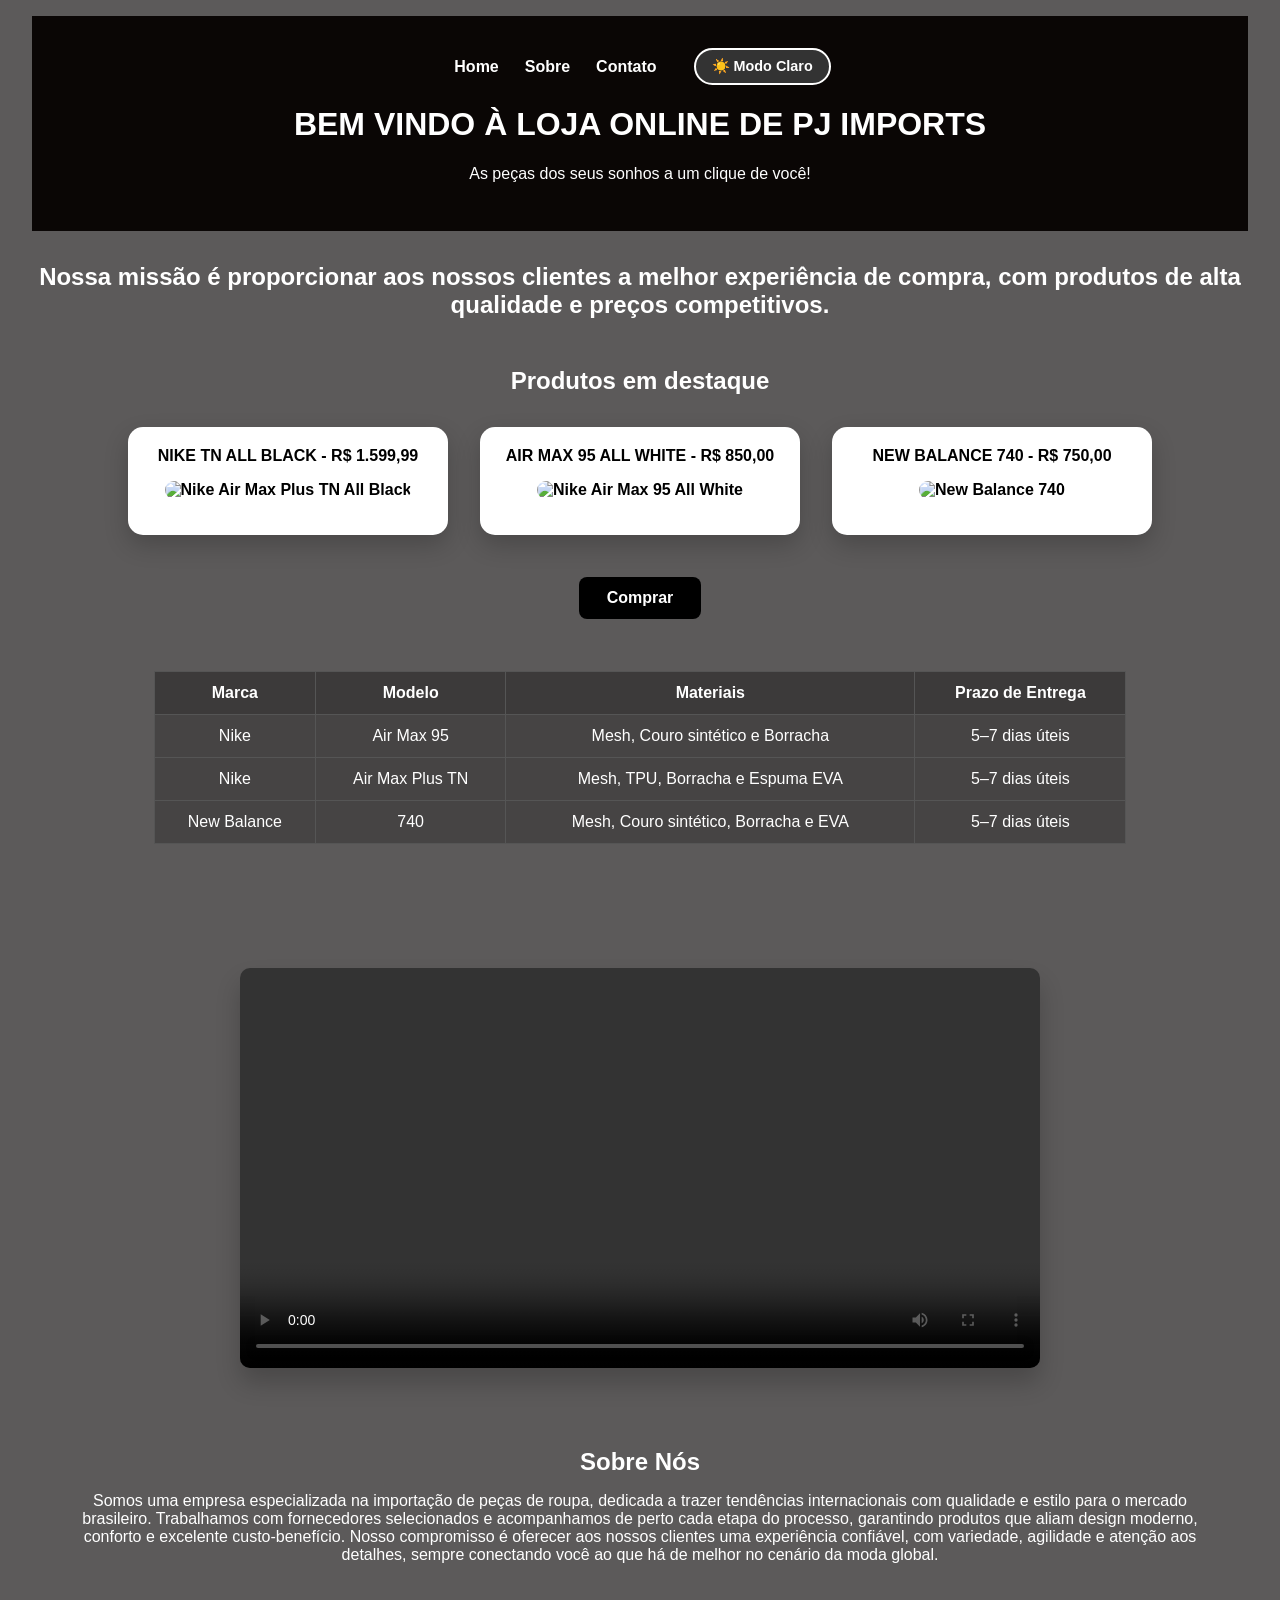
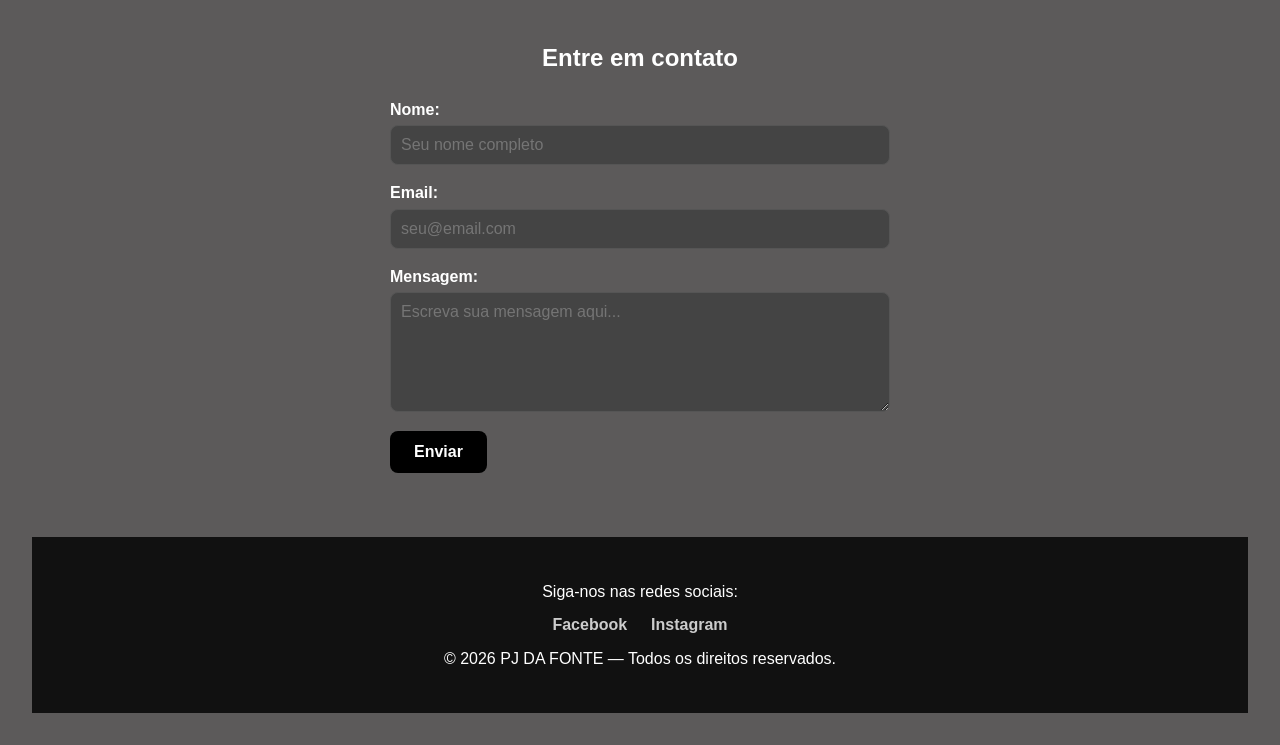
==== index.html @ 1fb5825f "Add files via upload" ====
<!DOCTYPE html>
<html lang="pt-BR">
<head>
    <meta charset="UTF-8">
    <meta name="viewport" content="width=device-width, initial-scale=1.0">
    <link rel="stylesheet" href="stylems.css">
    <title>Loja Online - PJ Imports</title>
</head>

<body>

    <!-- ========== HEADER ========== -->
    <section>
        <header>
            <nav>
                <ul>
                    <li><a href="#home">Home</a></li>
                    <li><a href="#sobre-nos">Sobre</a></li>
                    <li><a href="#contato">Contato</a></li>
                </ul>
                <!-- FUNCIONALIDADE 1: Botão de modo claro/escuro -->
                <button id="toggle-tema">☀️ Modo Claro</button>
            </nav>
            <h1><strong>BEM VINDO À LOJA ONLINE DE PJ IMPORTS</strong></h1>
            <p>As peças dos seus sonhos a um clique de você!</p>
        </header>
    </section>

    <!-- ========== MISSÃO ========== -->
    <section>
        <h2>Nossa missão é proporcionar aos nossos clientes a melhor experiência de compra, com produtos de alta qualidade e preços competitivos.</h2>
    </section>

    <!-- ========== PRODUTOS ========== -->
    <main>
        <h2>Produtos em destaque</h2>

        <ul>
            <li>
                <div class="card">
                    <button>
                        <a href="https://www.nike.com/br/t/air-max-plus-masculino-shoe-KkLcGR/CZ5591-001">
                            NIKE TN ALL BLACK - R$ 1.599,99
                            <p><img src="https://i.pinimg.com/originals/c5/24/10/c52410e092685084bc160514420f9368.png"
                                alt="Nike Air Max Plus TN All Black" width="300"></p>
                        </a>
                    </button>
                </div>
            </li>
            <li>
                <div class="card">
                    <button>
                        <a href="https://www.nike.com/br/t/air-max-95-masculino-shoe-7c8200-001">
                            AIR MAX 95 ALL WHITE - R$ 850,00
                            <p><img src="https://static.nike.com/a/images/w_1280,q_auto,f_auto/qaitk2ovroff1qs9kxh1/nike-air-max-95-premium-summit-white-release-date.jpg"
                                alt="Nike Air Max 95 All White" width="300"></p>
                        </a>
                    </button>
                </div>
            </li>
            <li>
                <div class="card">
                    <button>
                        <a href="https://www.newbalance.com.br/tenis-new-balance-740-unisex-1357241/p">
                            NEW BALANCE 740 - R$ 750,00
                            <p><img src="https://2app.kicksonfire.com/kofapp/upload/events_master_images/ipad_new-balance-740-white-silver.png"
                                alt="New Balance 740" width="300"></p>
                        </a>
                    </button>
                </div>
            </li>
        </ul>

        <button class="btn-comprar">Comprar</button>

        <!-- ========== TABELA ========== -->
        <div class="card2">
            <table border="1">
                <thead>
                    <tr>
                        <th>Marca</th>
                        <th>Modelo</th>
                        <th>Materiais</th>
                        <th>Prazo de Entrega</th>
                    </tr>
                </thead>
                <tbody>
                    <tr>
                        <td>Nike</td>
                        <td>Air Max 95</td>
                        <td>Mesh, Couro sintético e Borracha</td>
                        <td>5–7 dias úteis</td>
                    </tr>
                    <tr>
                        <td>Nike</td>
                        <td>Air Max Plus TN</td>
                        <td>Mesh, TPU, Borracha e Espuma EVA</td>
                        <td>5–7 dias úteis</td>
                    </tr>
                    <tr>
                        <td>New Balance</td>
                        <td>740</td>
                        <td>Mesh, Couro sintético, Borracha e EVA</td>
                        <td>5–7 dias úteis</td>
                    </tr>
                </tbody>
            </table>
        </div>

        <!-- ========== VÍDEO ========== -->
        <video controls loop>
            <source src="./videosynaworld.mp4" type="video/mp4">
            <track kind="subtitles" src="./videoplayback (1).mp4.vtt" srclang="pt-BR" label="Português">
        </video>

        <!-- ========== SOBRE NÓS ========== -->
        <section id="sobre-nos">
            <h2>Sobre Nós</h2>
            <p>Somos uma empresa especializada na importação de peças de roupa, dedicada a trazer tendências internacionais com qualidade e estilo para o mercado brasileiro. Trabalhamos com fornecedores selecionados e acompanhamos de perto cada etapa do processo, garantindo produtos que aliam design moderno, conforto e excelente custo-benefício. Nosso compromisso é oferecer aos nossos clientes uma experiência confiável, com variedade, agilidade e atenção aos detalhes, sempre conectando você ao que há de melhor no cenário da moda global.</p>
        </section>

        <!-- ========== CONTATO ========== -->
        <section id="contato">
            <h2>Entre em contato</h2>

            <!-- FUNCIONALIDADE 2: Formulário com validação JavaScript -->
            <form id="formulario-contato">

                <label for="nome">Nome:</label>
                <input type="text" id="nome" name="nome" placeholder="Seu nome completo">
                <span id="erro-nome" class="erro-campo"></span>

                <label for="email">Email:</label>
                <input type="email" id="email" name="email" placeholder="seu@email.com">
                <span id="erro-email" class="erro-campo"></span>

                <label for="mensagem">Mensagem:</label>
                <textarea id="mensagem" name="mensagem" placeholder="Escreva sua mensagem aqui..."></textarea>
                <span id="erro-mensagem" class="erro-campo"></span>

                <button type="submit">Enviar</button>
            </form>

            <!-- Mensagem exibida após envio bem-sucedido -->
            <div id="mensagem-sucesso">
                ✅ Mensagem enviada com sucesso! Em breve entraremos em contato.
            </div>
        </section>

        <!-- ========== FOOTER ========== -->
        <footer>
            <p>Siga-nos nas redes sociais:</p>
            <ul>
                <li><a href="#">Facebook</a></li>
                <li><a href="#">Instagram</a></li>
            </ul>
            <p>&copy; 2026 PJ DA FONTE — Todos os direitos reservados.</p>
        </footer>

    </main>

    <!-- Script carregado no final do body para garantir que o DOM já está pronto -->
    <script src="script.js"></script>

</body>
</html>
---- stylems.css ----
/* ========================================
   RESET & BASE
   ======================================== */
* {
    box-sizing: border-box;
    margin: 0;
    padding: 0;
}

/* ========================================
   MODO ESCURO (padrão do projeto)
   ======================================== */
body {
    background-color: rgb(92, 90, 90);
    color: white;
    font-family: "Changa One", sans-serif;
    background-size: cover;
    background-repeat: no-repeat;
    min-height: 100vh;
    background-position: center center;
    transition: background-color 0.4s, color 0.4s;
}

/* ========================================
   FUNCIONALIDADE 1: MODO CLARO
   Todas as regras abaixo sobrescrevem o
   modo escuro quando a classe é ativada
   pelo JavaScript.
   ======================================== */
body.modo-claro {
    background-color: #f5f5f5;
    color: #111;
}

body.modo-claro header {
    background-color: #222;
}

body.modo-claro section h2 {
    color: #111;
}

body.modo-claro th {
    background-color: #ccc;
    color: #111;
}

body.modo-claro td {
    color: #111;
    background-color: #fff;
}

body.modo-claro footer {
    background-color: #222;
    color: #fff;
}

body.modo-claro .card2 {
    background-color: #e0e0e0;
}

body.modo-claro form label {
    color: #111;
}

body.modo-claro form input,
body.modo-claro form textarea {
    background-color: #fff;
    color: #111;
    border: 1px solid #999;
}

/* ========================================
   HEADER & NAV
   ======================================== */
header {
    background-color: rgb(10, 6, 5);
    text-align: center;
    padding: 2rem;
}

nav {
    display: flex;
    justify-content: center;
    align-items: center;
    gap: 2rem;
    flex-wrap: wrap;
    margin-bottom: 1rem;
}

nav ul {
    display: flex;
    list-style: none;
    gap: 1rem;
    flex-wrap: wrap;
    margin: 0;
    padding: 0;
}

nav a {
    padding: 5px;
    color: white;
    text-decoration: none;
}

/* Botão de alternância de tema (modo claro/escuro) */
#toggle-tema {
    background-color: #333;
    color: white;
    border: 2px solid white;
    padding: 8px 16px;
    border-radius: 20px;
    cursor: pointer;
    font-size: 0.9rem;
    font-weight: bold;
    transition: background-color 0.3s, color 0.3s;
}

#toggle-tema:hover {
    background-color: white;
    color: black;
}

/* ========================================
   TIPOGRAFIA
   ======================================== */
h1 {
    font-size: 2em;
    font-weight: bold;
    margin: 0.67em 0;
}

p {
    margin: 1em 0;
}

section {
    text-align: center;
    padding: 1rem 2rem;
}

/* ========================================
   MAIN LAYOUT
   ======================================== */
main {
    display: flex;
    flex-direction: column;
    justify-content: center;
    flex-wrap: wrap;
    padding: 2rem;
    gap: 2rem;
    text-align: center;
}

/* ========================================
   CARDS DE PRODUTOS
   ======================================== */
ul {
    display: flex;
    justify-content: center;
    flex-wrap: wrap;
    list-style: none;
    padding: 0;
    margin: 0;
    gap: 2rem;
}

li {
    display: list-item;
}

.card {
    background-color: white;
    width: 320px;
    box-shadow: rgba(0, 0, 0, 0.2) 0px 10px 25px;
    text-align: center;
    display: flex;
    flex-direction: column;
    align-items: center;
    border-radius: 15px;
    padding: 20px;
    transition: transform 0.4s;
}

.card:hover {
    transform: scale(1.05);
}

.card img {
    border-radius: 12px;
    width: 100%;
    max-width: 280px;
    height: auto;
}

a {
    color: black;
    font-size: 1rem;
    text-decoration: none;
    font-weight: bold;
}

/* ========================================
   BOTÃO COMPRAR
   ======================================== */
.btn-comprar {
    background-color: black;
    color: white;
    cursor: pointer;
    margin-top: 10px;
    font-weight: bold;
    padding: 12px 28px;
    border-radius: 8px;
    font-size: 1rem;
    border: none;
    transition: background-color 0.4s, color 0.4s;
    align-self: center;
}

.btn-comprar:hover {
    background-color: white;
    color: black;
}

button {
    background: none;
    border: none;
    padding: 0;
    font-family: inherit;
    font-size: inherit;
    cursor: pointer;
}

/* ========================================
   TABELA
   ======================================== */
.card2 {
    overflow-x: auto;
}

table {
    width: 80%;
    border-collapse: collapse;
    text-align: center;
    margin: 20px auto;
}

th, td {
    border: 1px solid #555;
    padding: 12px;
    text-align: center;
}

th {
    background-color: rgb(60, 58, 58);
    color: white;
}

td {
    background-color: rgb(70, 68, 68);
    color: white;
}

/* ========================================
   VÍDEO
   ======================================== */
main video {
    border-radius: 10px;
    box-shadow: rgba(0, 0, 0, 0.2) 0px 15px 25px;
    margin: 0 auto 2rem auto;
    width: 100%;
    max-width: 800px;
    height: auto;
}

/* ========================================
   FORMULÁRIO DE CONTATO
   ========================================
   FUNCIONALIDADE 2: Estilos para validação
   e mensagem de sucesso.
   ======================================== */
form {
    display: flex;
    flex-direction: column;
    max-width: 500px;
    margin: 1rem auto;
    gap: 0.4rem;
    text-align: left;
}

form label {
    font-weight: bold;
    margin-top: 0.8rem;
    color: white;
}

form input,
form textarea {
    padding: 10px;
    border-radius: 8px;
    border: 1px solid #555;
    background-color: #444;
    color: white;
    font-size: 1rem;
    font-family: inherit;
    transition: border-color 0.3s;
}

form input:focus,
form textarea:focus {
    outline: none;
    border-color: #aaa;
}

form textarea {
    min-height: 120px;
    resize: vertical;
}

/* Mensagens de erro individuais por campo */
.erro-campo {
    color: #ff6b6b;
    font-size: 0.85rem;
    display: none;
    margin-top: 2px;
}

/* Mensagem de sucesso após envio */
#mensagem-sucesso {
    display: none;
    background-color: #1e7e34;
    color: white;
    padding: 14px 20px;
    border-radius: 10px;
    margin: 1rem auto;
    max-width: 500px;
    font-size: 1rem;
    font-weight: bold;
    text-align: center;
}

form button[type="submit"] {
    background-color: black;
    color: white;
    cursor: pointer;
    margin-top: 12px;
    padding: 12px 24px;
    border-radius: 8px;
    font-size: 1rem;
    font-weight: bold;
    border: none;
    transition: background-color 0.3s, color 0.3s;
    align-self: flex-start;
}

form button[type="submit"]:hover {
    background-color: white;
    color: black;
}

/* ========================================
   FOOTER
   ======================================== */
footer {
    background-color: #111;
    color: #fff;
    text-align: center;
    padding: 30px 20px;
    font-family: Arial, sans-serif;
}

footer p {
    margin-bottom: 15px;
    font-size: 16px;
}

footer ul {
    display: flex;
    justify-content: center;
    gap: 1.5rem;
    list-style: none;
    margin-bottom: 15px;
}

footer ul li a {
    color: #ccc;
    text-decoration: none;
    font-size: 1rem;
}

footer ul li a:hover {
    color: white;
}
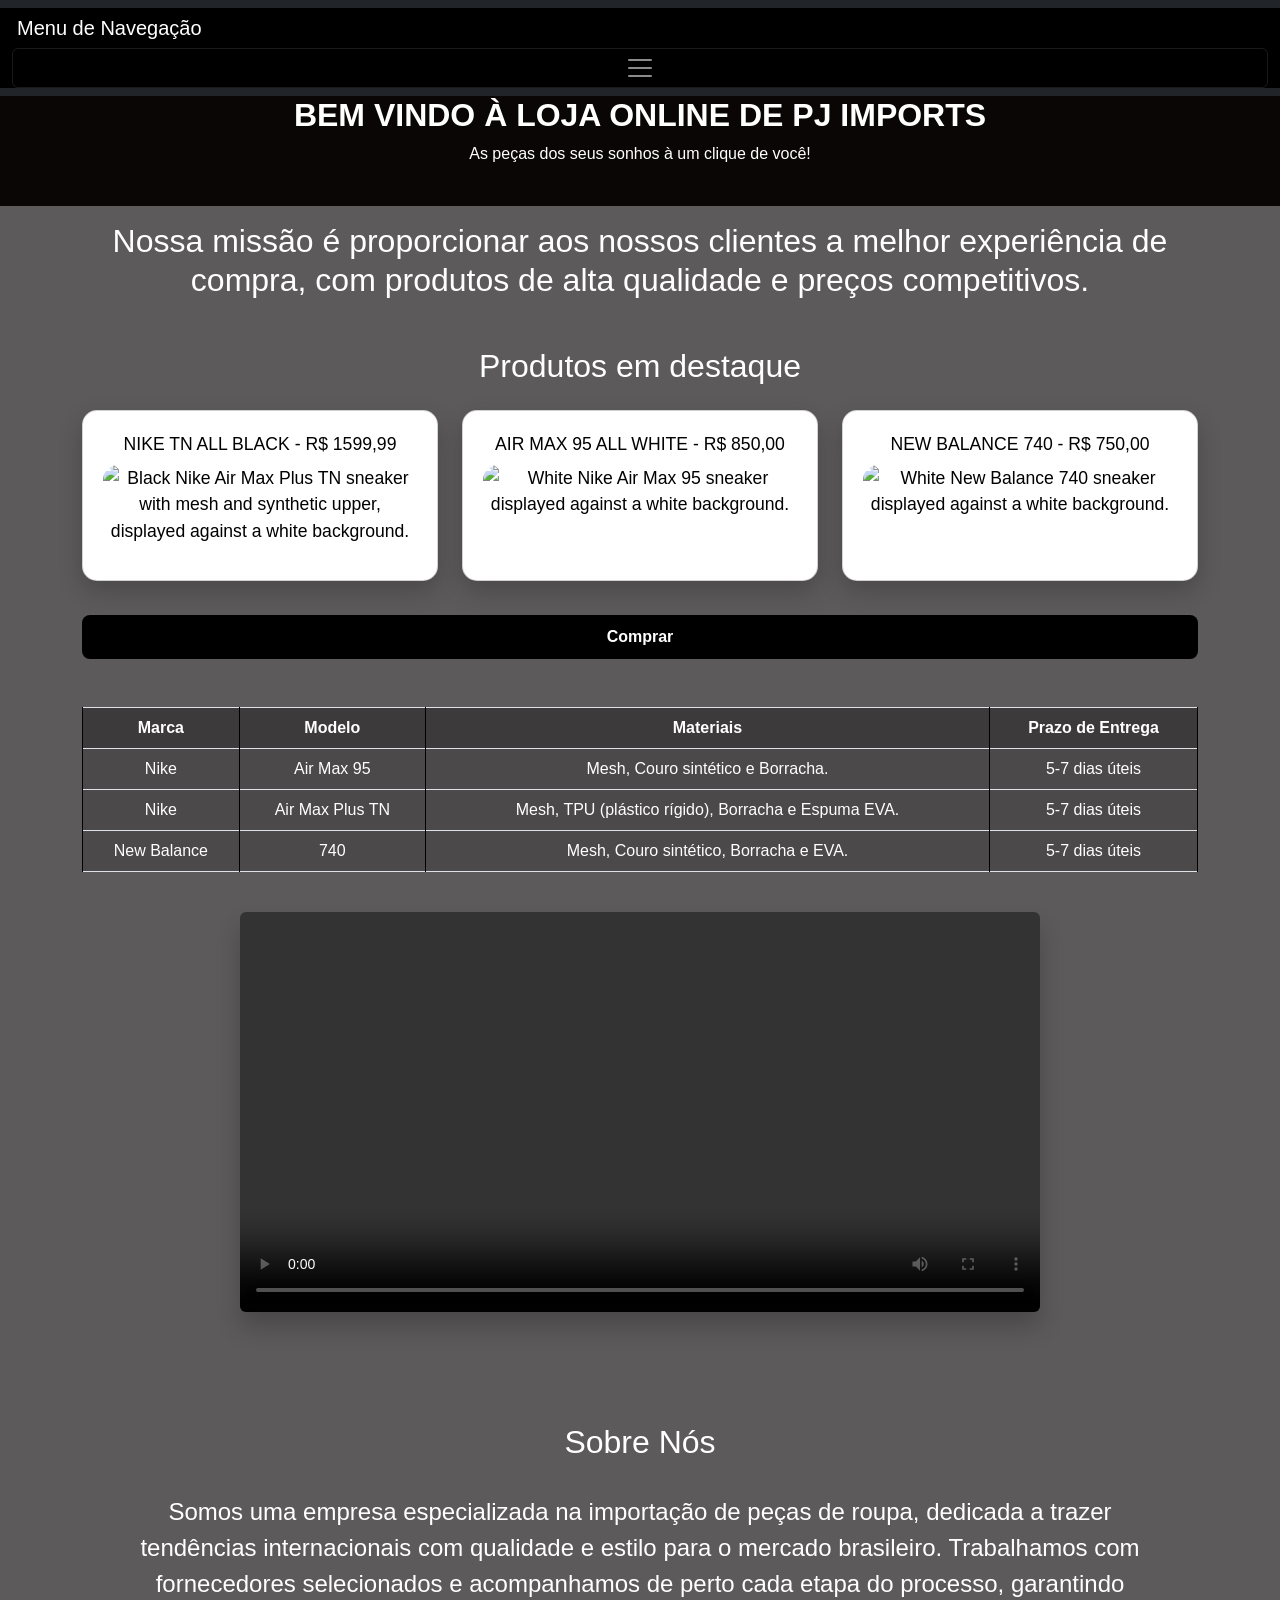
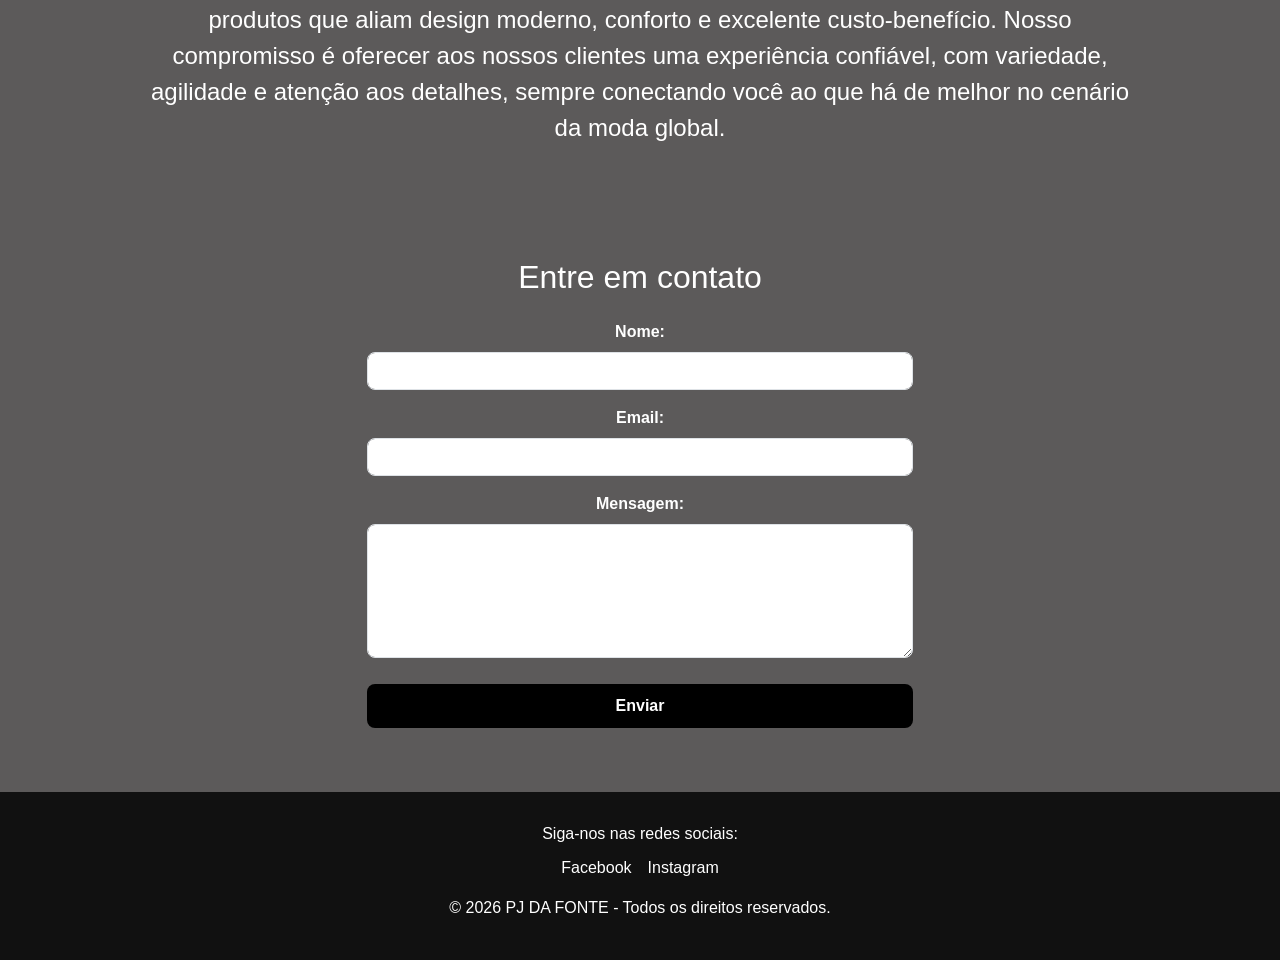
==== commit e4c80973: "Update index.html" ====
--- a/index.html
+++ b/index.html
@@ -3,79 +3,118 @@
 <head>
     <meta charset="UTF-8">
     <meta name="viewport" content="width=device-width, initial-scale=1.0">
+    <link href="https://cdn.jsdelivr.net/npm/bootstrap@5.3.8/dist/css/bootstrap.min.css" rel="stylesheet" integrity="sha384-sRIl4kxILFvY47J16cr9ZwB07vP4J8+LH7qKQnuqkuIAvNWLzeN8tE5YBujZqJLB" crossorigin="anonymous">
     <link rel="stylesheet" href="stylems.css">
-    <title>Loja Online - PJ Imports</title>
+    <title>Loja online de PJ IMPORTS</title>
 </head>
+ 
+<body>
+      <header class="text-center pt-5 mt-4">
+        <div class="container py-4">
+            <h1><strong>BEM VINDO À LOJA ONLINE DE PJ IMPORTS</strong></h1>
+            <p>As peças dos seus sonhos à um clique de você!</p>
+        </div>
+    </header>
 
-<body>
-
-    <!-- ========== HEADER ========== -->
-    <section>
-        <header>
-            <nav>
-                <ul>
-                    <li><a href="#home">Home</a></li>
-                    <li><a href="#sobre-nos">Sobre</a></li>
-                    <li><a href="#contato">Contato</a></li>
-                </ul>
-                <!-- FUNCIONALIDADE 1: Botão de modo claro/escuro -->
-                <button id="toggle-tema">☀️ Modo Claro</button>
-            </nav>
-            <h1><strong>BEM VINDO À LOJA ONLINE DE PJ IMPORTS</strong></h1>
-            <p>As peças dos seus sonhos a um clique de você!</p>
-        </header>
+    <nav class="navbar navbar-dark bg-dark fixed-top">
+        <div class="container-fluid">
+            <a class="navbar-brand">Menu de Navegação</a>
+            <button class="navbar-toggler" type="button" data-bs-toggle="offcanvas" data-bs-target="#offcanvasDarkNavbar" aria-controls="offcanvasDarkNavbar" aria-label="Toggle navigation">
+                <span class="navbar-toggler-icon"></span>
+            </button>
+            <div class="offcanvas offcanvas-end text-bg-dark" tabindex="-1" id="offcanvasDarkNavbar" aria-labelledby="offcanvasDarkNavbarLabel">
+                <div class="offcanvas-header">
+                    <h5 class="offcanvas-title" id="offcanvasDarkNavbarLabel">Menu</h5>
+                    <button type="button" class="btn-close btn-close-white" data-bs-dismiss="offcanvas" aria-label="Close"></button>
+                </div>
+                <div class="offcanvas-body">
+                    <ul class="navbar-nav justify-content-end flex-grow-1 pe-3">
+                        <li class="nav-item">
+                            <a class="nav-link active" aria-current="page" href="#">Home</a>
+                        </li>
+                        <li class="nav-item">
+                            <a class="nav-link" href="#sobre-nos">Sobre</a>
+                        </li>
+                        <li class="nav-item dropdown">
+                            <a class="nav-link dropdown-toggle" href="#" role="button" data-bs-toggle="dropdown" aria-expanded="false">
+                                Mais
+                            </a>
+                            <ul class="dropdown-menu dropdown-menu-dark">
+                                <li><a class="dropdown-item" href="#contato">Contato</a></li>
+                                <li><hr class="dropdown-divider"></li>
+                                <li><a class="dropdown-item" href="#redes">Redes Sociais</a></li>
+                            </ul>
+                        </li>
+                    </ul>
+                    <form class="d-flex mt-3" role="search">
+                        <input class="form-control me-2" type="search" placeholder="Search" aria-label="Search">
+                        <button class="btn btn-success" type="submit">Pesquisar</button>
+                    </form>
+                    <button id="theme-toggle" class="btn btn-outline-light mt-3">☀️ Modo Claro</button>
+                </div>
+            </div>
+        </div>
+    </nav>
+ 
+    <section class="text-center py-3">
+        <div class="container">
+            <h2>Nossa missão é proporcionar aos nossos clientes a melhor experiência de compra, com produtos de alta qualidade e preços competitivos.</h2>
+        </div>
     </section>
 
-    <!-- ========== MISSÃO ========== -->
-    <section>
-        <h2>Nossa missão é proporcionar aos nossos clientes a melhor experiência de compra, com produtos de alta qualidade e preços competitivos.</h2>
-    </section>
-
-    <!-- ========== PRODUTOS ========== -->
-    <main>
-        <h2>Produtos em destaque</h2>
-
-        <ul>
-            <li>
-                <div class="card">
-                    <button>
+    <main class="container py-4">
+ 
+        <h2 class="text-center mb-4">Produtos em destaque</h2>
+ 
+        <div class="row row-cols-1 row-cols-md-2 row-cols-lg-3 g-4 justify-content-center">
+ 
+            <div class="col">
+                <div class="card h-100 text-center">
+                    <div class="card-body">
                         <a href="https://www.nike.com/br/t/air-max-plus-masculino-shoe-KkLcGR/CZ5591-001">
-                            NIKE TN ALL BLACK - R$ 1.599,99
-                            <p><img src="https://i.pinimg.com/originals/c5/24/10/c52410e092685084bc160514420f9368.png"
-                                alt="Nike Air Max Plus TN All Black" width="300"></p>
+                            NIKE TN ALL BLACK - R$ 1599,99
+                            <p class="mt-2">
+                                <img class="img-fluid" src="https://i.pinimg.com/originals/c5/24/10/c52410e092685084bc160514420f9368.png" alt="Black Nike Air Max Plus TN sneaker with mesh and synthetic upper, displayed against a white background.">
+                            </p>
                         </a>
-                    </button>
-                </div>
-            </li>
-            <li>
-                <div class="card">
-                    <button>
+                    </div>
+                </div>
+            </div>
+ 
+            <div class="col">
+                <div class="card h-100 text-center">
+                    <div class="card-body">
                         <a href="https://www.nike.com/br/t/air-max-95-masculino-shoe-7c8200-001">
                             AIR MAX 95 ALL WHITE - R$ 850,00
-                            <p><img src="https://static.nike.com/a/images/w_1280,q_auto,f_auto/qaitk2ovroff1qs9kxh1/nike-air-max-95-premium-summit-white-release-date.jpg"
-                                alt="Nike Air Max 95 All White" width="300"></p>
+                            <p class="mt-2">
+                                <img class="img-fluid" src="https://static.nike.com/a/images/t_web_pdp_535_v2/f_auto,u_9ddf04c7-2a9a-4d76-add1-d15af8f0263d,c_scale,fl_relative,w_1.0,h_1.0,fl_layer_apply/33f3ce30-be1a-457e-8eae-8842b978eeef/NIKE+AIR+MAX+95+BIG+BUBBLE.png" alt="White Nike Air Max 95 sneaker displayed against a white background.">
+                            </p>
                         </a>
-                    </button>
-                </div>
-            </li>
-            <li>
-                <div class="card">
-                    <button>
+                    </div>
+                </div>
+            </div>
+ 
+            <div class="col">
+                <div class="card h-100 text-center">
+                    <div class="card-body">
                         <a href="https://www.newbalance.com.br/tenis-new-balance-740-unisex-1357241/p">
                             NEW BALANCE 740 - R$ 750,00
-                            <p><img src="https://2app.kicksonfire.com/kofapp/upload/events_master_images/ipad_new-balance-740-white-silver.png"
-                                alt="New Balance 740" width="300"></p>
+                            <p class="mt-2">
+                                <img class="img-fluid" src="https://2app.kicksonfire.com/kofapp/upload/events_master_images/ipad_new-balance-740-white-silver.png" alt="White New Balance 740 sneaker displayed against a white background.">
+                            </p>
                         </a>
-                    </button>
-                </div>
-            </li>
-        </ul>
+                    </div>
+                </div>
+            </div>
+ 
+        </div>
 
-        <button class="btn-comprar">Comprar</button>
-
-        <!-- ========== TABELA ========== -->
-        <div class="card2">
-            <table border="1">
+        <div class="text-center mt-4">
+            <button class="btn-comprar">Comprar</button>
+        </div>
+ 
+        <div class="table-responsive mt-5">
+            <table class="table table-bordered text-center align-middle">
                 <thead>
                     <tr>
                         <th>Marca</th>
@@ -88,79 +127,86 @@
                     <tr>
                         <td>Nike</td>
                         <td>Air Max 95</td>
-                        <td>Mesh, Couro sintético e Borracha</td>
-                        <td>5–7 dias úteis</td>
+                        <td>Mesh, Couro sintético e Borracha.</td>
+                        <td>5-7 dias úteis</td>
                     </tr>
                     <tr>
                         <td>Nike</td>
                         <td>Air Max Plus TN</td>
-                        <td>Mesh, TPU, Borracha e Espuma EVA</td>
-                        <td>5–7 dias úteis</td>
+                        <td>Mesh, TPU (plástico rígido), Borracha e Espuma EVA.</td>
+                        <td>5-7 dias úteis</td>
                     </tr>
                     <tr>
                         <td>New Balance</td>
                         <td>740</td>
-                        <td>Mesh, Couro sintético, Borracha e EVA</td>
-                        <td>5–7 dias úteis</td>
+                        <td>Mesh, Couro sintético, Borracha e EVA.</td>
+                        <td>5-7 dias úteis</td>
                     </tr>
                 </tbody>
             </table>
         </div>
-
-        <!-- ========== VÍDEO ========== -->
-        <video controls loop>
-            <source src="./videosynaworld.mp4" type="video/mp4">
-            <track kind="subtitles" src="./videoplayback (1).mp4.vtt" srclang="pt-BR" label="Português">
-        </video>
-
-        <!-- ========== SOBRE NÓS ========== -->
-        <section id="sobre-nos">
+ 
+        <div class="text-center mt-4">
+            <video
+                controls
+                loop
+                class="img-fluid rounded video-principal">
+                <source src="./videosynaworld.mp4" type="video/mp4">
+                <track
+                    kind="subtitles"
+                    src="./videoplayback (1).mp4.vtt"
+                    srclang="pt-br"
+                    label="Português">
+            </video>
+        </div>
+ 
+        <section id="sobre-nos" class="text-center mt-5 py-4">
             <h2>Sobre Nós</h2>
-            <p>Somos uma empresa especializada na importação de peças de roupa, dedicada a trazer tendências internacionais com qualidade e estilo para o mercado brasileiro. Trabalhamos com fornecedores selecionados e acompanhamos de perto cada etapa do processo, garantindo produtos que aliam design moderno, conforto e excelente custo-benefício. Nosso compromisso é oferecer aos nossos clientes uma experiência confiável, com variedade, agilidade e atenção aos detalhes, sempre conectando você ao que há de melhor no cenário da moda global.</p>
+            <br>
+            <p class="mx-auto" style="max-width: 1000px; font-size: 1.5rem; ">
+                Somos uma empresa especializada na importação de peças de roupa, dedicada a trazer tendências internacionais com qualidade e estilo para o mercado brasileiro. Trabalhamos com fornecedores selecionados e acompanhamos de perto cada etapa do processo, garantindo produtos que aliam design moderno, conforto e excelente custo-benefício. Nosso compromisso é oferecer aos nossos clientes uma experiência confiável, com variedade, agilidade e atenção aos detalhes, sempre conectando você ao que há de melhor no cenário da moda global.
+            </p>
         </section>
-
-        <!-- ========== CONTATO ========== -->
-        <section id="contato">
-            <h2>Entre em contato</h2>
-
-            <!-- FUNCIONALIDADE 2: Formulário com validação JavaScript -->
-            <form id="formulario-contato">
-
-                <label for="nome">Nome:</label>
-                <input type="text" id="nome" name="nome" placeholder="Seu nome completo">
-                <span id="erro-nome" class="erro-campo"></span>
-
-                <label for="email">Email:</label>
-                <input type="email" id="email" name="email" placeholder="seu@email.com">
-                <span id="erro-email" class="erro-campo"></span>
-
-                <label for="mensagem">Mensagem:</label>
-                <textarea id="mensagem" name="mensagem" placeholder="Escreva sua mensagem aqui..."></textarea>
-                <span id="erro-mensagem" class="erro-campo"></span>
-
-                <button type="submit">Enviar</button>
-            </form>
-
-            <!-- Mensagem exibida após envio bem-sucedido -->
-            <div id="mensagem-sucesso">
-                ✅ Mensagem enviada com sucesso! Em breve entraremos em contato.
+ 
+        <section id="contato" class="mt-5 py-4">
+            <h2 class="text-center mb-4">Entre em contato</h2>
+            <div class="row justify-content-center">
+                <div class="col-12 col-md-8 col-lg-6">
+                    <form id="contato-form">
+                        <div class="mb-3">
+                            <label for="nome" class="form-label">Nome:</label>
+                            <input type="text" id="nome" name="nome" class="form-control">
+                        </div>
+                        <div class="mb-3">
+                            <label for="email" class="form-label">Email:</label>
+                            <input type="email" id="email" name="email" class="form-control">
+                        </div>
+                        <div class="mb-3">
+                            <label for="mensagem" class="form-label">Mensagem:</label>
+                            <textarea id="mensagem" name="mensagem" class="form-control" rows="5"></textarea>
+                        </div>
+                        <div class="text-center">
+                            <button type="submit" class="btn-comprar">Enviar</button>
+                        </div>
+                        <div id="form-feedback" class="text-center mt-3"></div>
+                    </form>
+                </div>
             </div>
         </section>
-
-        <!-- ========== FOOTER ========== -->
-        <footer>
-            <p>Siga-nos nas redes sociais:</p>
-            <ul>
-                <li><a href="#">Facebook</a></li>
-                <li><a href="#">Instagram</a></li>
-            </ul>
-            <p>&copy; 2026 PJ DA FONTE — Todos os direitos reservados.</p>
-        </footer>
-
+ 
     </main>
-
-    <!-- Script carregado no final do body para garantir que o DOM já está pronto -->
+ 
+    <footer id="redes">
+        <p>Siga-nos nas redes sociais:</p>
+        <ul class="list-unstyled d-flex justify-content-center gap-3">
+            <li><a href="#" class="text-white">Facebook</a></li>
+            <li><a href="#" class="text-white">Instagram</a></li>
+        </ul>
+        <p class="mt-3">&copy; 2026 PJ DA FONTE - Todos os direitos reservados.</p>
+    </footer>
+ 
+    <script src="https://cdn.jsdelivr.net/npm/bootstrap@5.3.8/dist/js/bootstrap.bundle.min.js" integrity="sha384-FKyoEForCGlyvwx9Hj09JcYn3nv7wiPVlz7YYwJrWVcXK/BmnVDxM+D2scQbITxI" crossorigin="anonymous"></script>
+    
     <script src="script.js"></script>
-
 </body>
 </html>
--- a/stylems.css
+++ b/stylems.css
@@ -1,15 +1,9 @@
-/* ========================================
-   RESET & BASE
-   ======================================== */
 * {
     box-sizing: border-box;
     margin: 0;
     padding: 0;
 }
-
-/* ========================================
-   MODO ESCURO (padrão do projeto)
-   ======================================== */
+ 
 body {
     background-color: rgb(92, 90, 90);
     color: white;
@@ -18,160 +12,30 @@
     background-repeat: no-repeat;
     min-height: 100vh;
     background-position: center center;
-    transition: background-color 0.4s, color 0.4s;
-}
-
-/* ========================================
-   FUNCIONALIDADE 1: MODO CLARO
-   Todas as regras abaixo sobrescrevem o
-   modo escuro quando a classe é ativada
-   pelo JavaScript.
-   ======================================== */
-body.modo-claro {
-    background-color: #f5f5f5;
-    color: #111;
-}
-
-body.modo-claro header {
-    background-color: #222;
-}
-
-body.modo-claro section h2 {
-    color: #111;
-}
-
-body.modo-claro th {
-    background-color: #ccc;
-    color: #111;
-}
-
-body.modo-claro td {
-    color: #111;
-    background-color: #fff;
-}
-
-body.modo-claro footer {
-    background-color: #222;
-    color: #fff;
-}
-
-body.modo-claro .card2 {
-    background-color: #e0e0e0;
-}
-
-body.modo-claro form label {
-    color: #111;
-}
-
-body.modo-claro form input,
-body.modo-claro form textarea {
-    background-color: #fff;
-    color: #111;
-    border: 1px solid #999;
-}
-
-/* ========================================
-   HEADER & NAV
-   ======================================== */
+}
+ 
 header {
     background-color: rgb(10, 6, 5);
     text-align: center;
-    padding: 2rem;
-}
-
-nav {
-    display: flex;
-    justify-content: center;
-    align-items: center;
-    gap: 2rem;
-    flex-wrap: wrap;
-    margin-bottom: 1rem;
-}
-
-nav ul {
-    display: flex;
-    list-style: none;
-    gap: 1rem;
-    flex-wrap: wrap;
-    margin: 0;
-    padding: 0;
-}
-
-nav a {
-    padding: 5px;
-    color: white;
-    text-decoration: none;
-}
-
-/* Botão de alternância de tema (modo claro/escuro) */
-#toggle-tema {
-    background-color: #333;
-    color: white;
-    border: 2px solid white;
-    padding: 8px 16px;
-    border-radius: 20px;
-    cursor: pointer;
-    font-size: 0.9rem;
+}
+ 
+h1 {
+    font-size: clamp(1.2rem, 4vw, 2rem);
     font-weight: bold;
-    transition: background-color 0.3s, color 0.3s;
-}
-
-#toggle-tema:hover {
-    background-color: white;
-    color: black;
-}
-
-/* ========================================
-   TIPOGRAFIA
-   ======================================== */
-h1 {
-    font-size: 2em;
-    font-weight: bold;
-    margin: 0.67em 0;
-}
-
-p {
-    margin: 1em 0;
 }
 
 section {
     text-align: center;
-    padding: 1rem 2rem;
-}
-
-/* ========================================
-   MAIN LAYOUT
-   ======================================== */
+}
+ 
 main {
-    display: flex;
-    flex-direction: column;
-    justify-content: center;
-    flex-wrap: wrap;
-    padding: 2rem;
-    gap: 2rem;
-    text-align: center;
-}
-
-/* ========================================
-   CARDS DE PRODUTOS
-   ======================================== */
-ul {
-    display: flex;
-    justify-content: center;
-    flex-wrap: wrap;
-    list-style: none;
-    padding: 0;
-    margin: 0;
-    gap: 2rem;
-}
-
-li {
-    display: list-item;
-}
-
+    padding-top: 2rem;
+    padding-bottom: 2rem;
+}
+ 
 .card {
     background-color: white;
-    width: 320px;
+    width: 100%;
     box-shadow: rgba(0, 0, 0, 0.2) 0px 10px 25px;
     text-align: center;
     display: flex;
@@ -181,47 +45,59 @@
     padding: 20px;
     transition: transform 0.4s;
 }
-
+ 
 .card:hover {
     transform: scale(1.05);
 }
-
+ 
+.card .card-body {
+    width: 100%;
+    padding: 0;
+}
+ 
+.card a {
+    color: black;
+    font-size: 1.1rem;
+    text-decoration: none;
+    display: block;
+}
+ 
 .card img {
-    border-radius: 12px;
-    width: 100%;
-    max-width: 280px;
-    height: auto;
-}
-
+    width: 100%;
+    max-width: 100%;
+    border-radius: 15px;
+    object-fit: contain;
+}
+ 
 a {
     color: black;
-    font-size: 1rem;
     text-decoration: none;
-    font-weight: bold;
-}
-
-/* ========================================
-   BOTÃO COMPRAR
-   ======================================== */
+}
+ 
+nav a {
+    padding: 5px;
+    color: white;
+}
+ 
 .btn-comprar {
     background-color: black;
     color: white;
     cursor: pointer;
     margin-top: 10px;
     font-weight: bold;
-    padding: 12px 28px;
+    padding: 10px 30px;
     border-radius: 8px;
+    border: none;
+    font-family: inherit;
     font-size: 1rem;
-    border: none;
     transition: background-color 0.4s, color 0.4s;
-    align-self: center;
-}
-
+}
+ 
 .btn-comprar:hover {
     background-color: white;
     color: black;
 }
-
+ 
 button {
     background: none;
     border: none;
@@ -229,138 +105,63 @@
     font-family: inherit;
     font-size: inherit;
     cursor: pointer;
-}
-
-/* ========================================
-   TABELA
-   ======================================== */
-.card2 {
-    overflow-x: auto;
-}
-
-table {
-    width: 80%;
-    border-collapse: collapse;
-    text-align: center;
-    margin: 20px auto;
-}
-
-th, td {
-    border: 1px solid #555;
-    padding: 12px;
-    text-align: center;
-}
-
-th {
+    width: 100%;
+}
+ 
+.table {
+    color: white;
+}
+ 
+.table th {
     background-color: rgb(60, 58, 58);
     color: white;
 }
-
-td {
-    background-color: rgb(70, 68, 68);
-    color: white;
-}
-
-/* ========================================
-   VÍDEO
-   ======================================== */
-main video {
+ 
+.table td {
+    color: white;
+    background-color: rgb(75, 73, 73);
+}
+ 
+.table-bordered th,
+.table-bordered td {
+    border-color: black;
+}
+
+.video-principal {
+    width: 100%;
+    max-width: 800px;
+    height: auto;
     border-radius: 10px;
     box-shadow: rgba(0, 0, 0, 0.2) 0px 15px 25px;
-    margin: 0 auto 2rem auto;
-    width: 100%;
-    max-width: 800px;
-    height: auto;
-}
-
-/* ========================================
-   FORMULÁRIO DE CONTATO
-   ========================================
-   FUNCIONALIDADE 2: Estilos para validação
-   e mensagem de sucesso.
-   ======================================== */
-form {
-    display: flex;
-    flex-direction: column;
-    max-width: 500px;
-    margin: 1rem auto;
-    gap: 0.4rem;
-    text-align: left;
-}
-
-form label {
+    margin-bottom: 2rem;
+}
+ 
+.form-control {
+    border-radius: 8px;
+}
+ 
+.form-label {
+    color: white;
     font-weight: bold;
-    margin-top: 0.8rem;
-    color: white;
-}
-
-form input,
-form textarea {
-    padding: 10px;
-    border-radius: 8px;
-    border: 1px solid #555;
-    background-color: #444;
-    color: white;
-    font-size: 1rem;
-    font-family: inherit;
-    transition: border-color 0.3s;
-}
-
-form input:focus,
-form textarea:focus {
-    outline: none;
-    border-color: #aaa;
-}
-
-form textarea {
-    min-height: 120px;
-    resize: vertical;
-}
-
-/* Mensagens de erro individuais por campo */
-.erro-campo {
-    color: #ff6b6b;
-    font-size: 0.85rem;
-    display: none;
-    margin-top: 2px;
-}
-
-/* Mensagem de sucesso após envio */
-#mensagem-sucesso {
-    display: none;
-    background-color: #1e7e34;
-    color: white;
-    padding: 14px 20px;
-    border-radius: 10px;
-    margin: 1rem auto;
-    max-width: 500px;
-    font-size: 1rem;
-    font-weight: bold;
-    text-align: center;
-}
-
+}
+ 
 form button[type="submit"] {
     background-color: black;
     color: white;
     cursor: pointer;
-    margin-top: 12px;
-    padding: 12px 24px;
+    padding: 10px 30px;
     border-radius: 8px;
+    border: none;
+    font-family: inherit;
     font-size: 1rem;
-    font-weight: bold;
-    border: none;
-    transition: background-color 0.3s, color 0.3s;
-    align-self: flex-start;
-}
-
+    transition: background-color 0.4s, color 0.4s;
+}
+ 
 form button[type="submit"]:hover {
     background-color: white;
     color: black;
 }
-
-/* ========================================
-   FOOTER
-   ======================================== */
+ 
 footer {
     background-color: #111;
     color: #fff;
@@ -368,26 +169,95 @@
     padding: 30px 20px;
     font-family: Arial, sans-serif;
 }
-
+ 
 footer p {
-    margin-bottom: 15px;
+    margin-bottom: 10px;
     font-size: 16px;
 }
-
+ 
 footer ul {
-    display: flex;
-    justify-content: center;
-    gap: 1.5rem;
     list-style: none;
-    margin-bottom: 15px;
-}
-
-footer ul li a {
-    color: #ccc;
+    padding: 0;
+    margin: 0;
+}
+ 
+footer a {
+    color: white;
     text-decoration: none;
-    font-size: 1rem;
-}
-
-footer ul li a:hover {
-    color: white;
-}
+}
+ 
+footer a:hover {
+    text-decoration: underline;
+}
+
+.offcanvas {
+    background-color: black !important;
+    color: white;
+}
+ 
+.container-fluid {
+    background-color: black !important;
+}
+ 
+
+@media (max-width: 576px) {
+    h1 {
+        font-size: 1.2rem;
+    }
+ 
+    h2 {
+        font-size: 1rem;
+    }
+ 
+    .card a {
+        font-size: 0.95rem;
+    }
+ 
+    .btn-comprar {
+        width: 100%;
+    }
+}
+
+/* =========================================
+   ESTILOS DO MODO CLARO (Ativados via JS)
+   ========================================= */
+body.light-mode {
+    background-color: #f4f4f9;
+    color: #333;
+}
+
+body.light-mode header,
+body.light-mode footer,
+body.light-mode .offcanvas {
+    background-color: #e0e0e0 !important;
+    color: #111 !important;
+}
+
+body.light-mode h1, 
+body.light-mode h2, 
+body.light-mode p,
+body.light-mode .form-label,
+body.light-mode .offcanvas-title,
+body.light-mode .nav-link {
+    color: #111 !important;
+}
+
+body.light-mode .table th {
+    background-color: #d1d1d1;
+    color: black;
+}
+
+body.light-mode .table td {
+    background-color: #eaeaea;
+    color: black;
+}
+
+body.light-mode .btn-comprar {
+    background-color: #333;
+    color: white;
+}
+
+body.light-mode .btn-comprar:hover {
+    background-color: #111;
+    color: white;
+}
